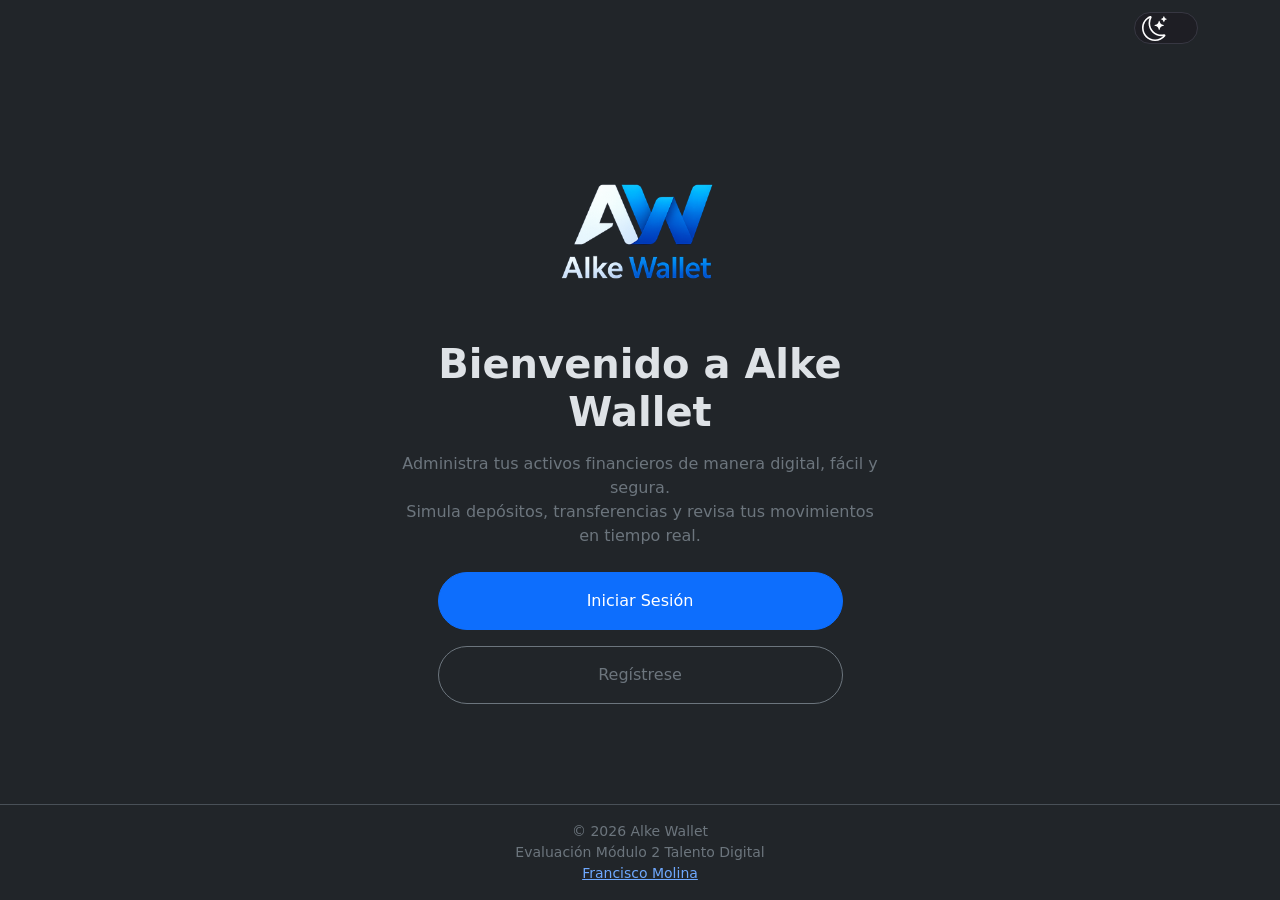
==== index.html @ b0be59c7 "feat: estructura base de Alke Wallet con modo claro/oscuro y validacion" ====
<!doctype html>
<html lang="es" data-bs-theme="dark">

<head>
  <meta charset="UTF-8" />
  <meta name="viewport" content="width=device-width, initial-scale=1.0" />
  <link href="https://cdn.jsdelivr.net/npm/bootstrap@5.3.8/dist/css/bootstrap.min.css" rel="stylesheet"
    integrity="sha384-sRIl4kxILFvY47J16cr9ZwB07vP4J8+LH7qKQnuqkuIAvNWLzeN8tE5YBujZqJLB" crossorigin="anonymous" />
  <link rel="stylesheet" href="./assets/css/style.css" />
  <link rel="shortcut icon" href="./assets/img/favicon.ico" type="image/x-icon">
  <title>Alke Wallet - Inicio</title>
</head>

<body class="d-flex flex-column min-vh-100 bg-body text-body" id="pagIndex">

  <nav class="navbar navbar-expand-lg pt-2">
    <div class="container justify-content-end">
      <div class="form-check form-switch custom-switch-container">
        <input class="form-check-input switch-iconos" type="checkbox" role="switch" id="btnDarkLight">
        <label class="form-check-label visually-hidden" for="btnDarkLight">Cambiar modo</label>
      </div>
    </div>
  </nav>

  <main class="flex-grow-1 container d-flex align-items-center justify-content-center">
    <div class="row w-100 justify-content-center text-center">
      <div class="col-12 col-md-8 col-lg-6">

        <div class="p-4 rounded-5 border-0">
          <img src="./assets/img/logo.webp" class="img-fluid mb-4 mx-auto d-block sombra-png col-6 col-md-4"
            alt="Logo Alke Wallet">

          <h1 class="fw-bold mb-3">Bienvenido a Alke Wallet</h1>
          <p class="text-secondary mb-4">
            Administra tus activos financieros de manera digital, fácil y segura. <br>
            Simula depósitos, transferencias y revisa tus movimientos en tiempo real.
          </p>

          <div class="d-grid gap-3 col-10 mx-auto">
            <a href="./login.html" class="btn btn-primary p-3 rounded-5 fw-medium">Iniciar Sesión</a>
            <a href="./register.html" class="btn btn-outline-secondary p-3 rounded-5 fw-medium">Regístrese</a>
          </div>
        </div>

      </div>
    </div>
  </main>

  <footer class="py-3 px-2 text-center text-secondary small border-top">
    <p class="m-0">&copy; 2026 Alke Wallet <br>
      Evaluación Módulo 2 Talento Digital <br>
      <a href="https://www.franciscomolina.cl" target="_blank">Francisco Molina</a>
    </p>
  </footer>

  <script src="https://cdn.jsdelivr.net/npm/bootstrap@5.3.8/dist/js/bootstrap.bundle.min.js"
    integrity="sha384-FKyoEForCGlyvwx9Hj09JcYn3nv7wiPVlz7YYwJrWVcXK/BmnVDxM+D2scQbITxI"
    crossorigin="anonymous"></script>
  <script src="https://cdnjs.cloudflare.com/ajax/libs/jquery/3.7.1/jquery.min.js"
    integrity="sha512-v2CJ7UaYy4JwqLDIrZUI/4hqeoQieOmAZNXBeQyjo21dadnwR+8ZaIJVT8EE2iyI61OV8e6M8PP2/4hpQINQ/g=="
    crossorigin="anonymous" referrerpolicy="no-referrer"></script>
  <script src="./assets/js/script.js" type="module"></script>

</body>

</html>
---- assets/css/style.css ----
/* Transición suave para toda la página */
* {
  transition: background-color 0.3s ease, border-color 0.3s ease, color 0.3s ease;
}

/* Color personalizado premium solo para el Modo Claro */
[data-bs-theme="light"] body,
[data-bs-theme="light"] input {
  background-color: #f4f4f0 !important;
}

/* Sombra para logo en el Modo Claro */
[data-bs-theme="light"] .sombra-png {
  filter: drop-shadow(0px 8px 10px rgba(0, 0, 0, 0.7));
}

/* Switch modo Oscuro/Claro */
.switch-iconos {
  width: 4em !important;
  height: 2em !important;
  cursor: pointer;  
  background-size: 40% !important; 
  background-repeat: no-repeat !important;
  background-image: url("../img/icons/moon.svg") !important;
  background-color: #1e1e24 !important;
  border-color: #373742 !important;
  background-position-x: 20% !important;
}

.switch-iconos:checked {
  background-size: 40% !important; 
  background-image: url("../img/icons/sun.svg") !important;
  background-color: #f4f4f0 !important;
  background-position-x: 80% !important;
}

/* Complemento input es inválido - rojo fijo para ambos modos */
.was-validated .input-group:has(.form-control:invalid),
.input-group:has(.form-control.is-invalid) {

  .input-group-text,
  .form-control {
    background-color: rgba(220, 53, 69, 0.1) !important;
    border-color: #dc3545 !important;
  }

  .input-group-text i,
  .form-control {
    color: #dc3545 !important;
  }
}

.was-validated .form-control:invalid:focus {
  box-shadow: 0 0 0 0.25rem rgba(220, 53, 69, 0.25) !important;
}

/* Complemento input es válido - verde fijo para ambos modos */
.was-validated .input-group:has(.form-control:valid),
.input-group:has(.form-control.is-valid) {

  .input-group-text,
  .form-control {
    background-color: rgba(162, 233, 129, 0.1) !important;
    border-color: #1ba000 !important;
  }

  .input-group-text i,
  .form-control {
    color: #1ba000 !important;
  }
}

/* Configuración base iconos */
.iconos {
  width: 4em !important;
  background-repeat: no-repeat !important;
  background-position: center !important;
  background-size: 16px 16px !important;
}

/* Iconos */
.icono-email {
  background-image: url("../img/icons/email.svg") !important;
}
.icono-password {
  background-image: url("../img/icons/password.svg") !important;
}
.icono-eye {
  background-image: url("../img/icons/eye.svg") !important;
}
.icono-eye-closed {
  background-image: url("../img/icons/eye-closed.svg") !important;
}
.icono-user {
  background-image: url("../img/icons/user.svg") !important;
}
.icono-fecha {
  background-image: url("../img/icons/fecha.svg") !important;
}

/* Curvas esquinas */
.curva-top-left {
  border-top-left-radius: 2rem !important;
  border-bottom-left-radius: 0px !important;
}
.curva-bottom-right {
  border-bottom-right-radius: 2rem !important;
  border-top-right-radius: 0px !important;
}
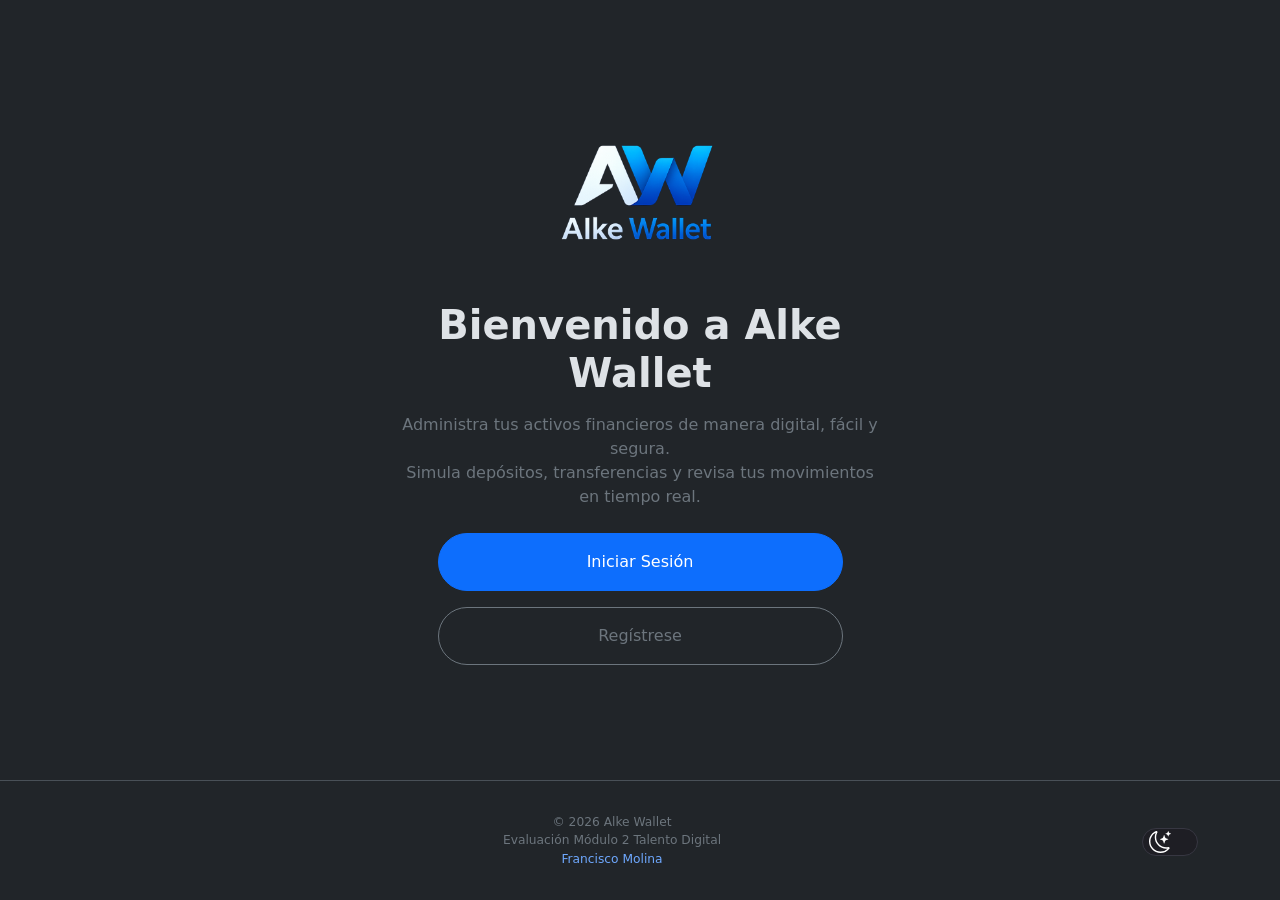
==== commit eb9ef8dc: "feat: finalizo diseño responsivo de web menu.html y realizo mejoras de CSS" ====
--- a/index.html
+++ b/index.html
@@ -12,15 +12,6 @@
 </head>
 
 <body class="d-flex flex-column min-vh-100 bg-body text-body" id="pagIndex">
-
-  <nav class="navbar navbar-expand-lg pt-2">
-    <div class="container justify-content-end">
-      <div class="form-check form-switch custom-switch-container">
-        <input class="form-check-input switch-iconos" type="checkbox" role="switch" id="btnDarkLight">
-        <label class="form-check-label visually-hidden" for="btnDarkLight">Cambiar modo</label>
-      </div>
-    </div>
-  </nav>
 
   <main class="flex-grow-1 container d-flex align-items-center justify-content-center">
     <div class="row w-100 justify-content-center text-center">
@@ -47,10 +38,27 @@
   </main>
 
   <footer class="py-3 px-2 text-center text-secondary small border-top">
-    <p class="m-0">&copy; 2026 Alke Wallet <br>
-      Evaluación Módulo 2 Talento Digital <br>
-      <a href="https://www.franciscomolina.cl" target="_blank">Francisco Molina</a>
-    </p>
+    <div class="border-secondary py-3">
+      <div class="d-flex align-items-center justify-content-between container">
+
+        <div class="text-center flex-grow-1">
+          <p class="m-0 small">
+            &copy; 2026 Alke Wallet <br>
+            Evaluación Módulo 2 Talento Digital <br>
+            <a href="https://www.franciscomolina.cl" target="_blank" class="text-decoration-none fw-medium">Francisco
+              Molina</a>
+          </p>
+        </div>
+
+        <div class="d-flex justify-content-end">
+          <div class="form-check form-switch custom-switch-container m-0">
+            <input class="form-check-input switch-iconos" type="checkbox" role="switch" id="btnDarkLight">
+            <label class="form-check-label visually-hidden" for="btnDarkLight">Cambiar modo</label>
+          </div>
+        </div>
+
+      </div>
+    </div>
   </footer>
 
   <script src="https://cdn.jsdelivr.net/npm/bootstrap@5.3.8/dist/js/bootstrap.bundle.min.js"
--- a/assets/css/style.css
+++ b/assets/css/style.css
@@ -1,12 +1,33 @@
-/* Transición suave para toda la página */
-* {
+/* Importacion de modulos */
+@import url("./icons.css");
+
+/* Transición suave cambio modos */
+body,
+.navbar,
+.btn,
+.form-control,
+.input-group-text {
   transition: background-color 0.3s ease, border-color 0.3s ease, color 0.3s ease;
 }
 
-/* Color personalizado premium solo para el Modo Claro */
-[data-bs-theme="light"] body,
-[data-bs-theme="light"] input {
-  background-color: #f4f4f0 !important;
+/* Modo Claro Estilos */
+[data-bs-theme="light"] {
+  --modo-fondo: #e2e1e1;
+  --modo-tarjetas: #ffffff;
+  --modo-texto: #212529;
+}
+
+/* Modo Oscuro Estilos */
+[data-bs-theme="dark"] {
+  --modo-fondo: #1b1b1b;
+  --modo-tarjetas: #23272b;
+  --modo-texto: #ebf5ff;
+}
+
+/* Etiquetas principales */
+body,
+input {
+  background-color: var(--modo-fondo);
 }
 
 /* Sombra para logo en el Modo Claro */
@@ -18,8 +39,8 @@
 .switch-iconos {
   width: 4em !important;
   height: 2em !important;
-  cursor: pointer;  
-  background-size: 40% !important; 
+  cursor: pointer;
+  background-size: 40% !important;
   background-repeat: no-repeat !important;
   background-image: url("../img/icons/moon.svg") !important;
   background-color: #1e1e24 !important;
@@ -28,82 +49,183 @@
 }
 
 .switch-iconos:checked {
-  background-size: 40% !important; 
+  background-size: 40% !important;
   background-image: url("../img/icons/sun.svg") !important;
   background-color: #f4f4f0 !important;
   background-position-x: 80% !important;
 }
 
 /* Complemento input es inválido - rojo fijo para ambos modos */
-.was-validated .input-group:has(.form-control:invalid),
-.input-group:has(.form-control.is-invalid) {
-
-  .input-group-text,
-  .form-control {
-    background-color: rgba(220, 53, 69, 0.1) !important;
-    border-color: #dc3545 !important;
-  }
-
-  .input-group-text i,
-  .form-control {
-    color: #dc3545 !important;
-  }
-}
-
+/* Fondo y bordes rojos para el texto del grupo y el input */
+.was-validated .input-group:has(.form-control:invalid) .input-group-text,
+.was-validated .input-group:has(.form-control:invalid) .form-control,
+.input-group:has(.form-control.is-invalid) .input-group-text,
+.input-group:has(.form-control.is-invalid) .form-control {
+  background-color: rgba(220, 53, 69, 0.1) !important;
+  border-color: #dc3545 !important;
+}
+
+/* Color de texto e íconos en rojo */
+.was-validated .input-group:has(.form-control:invalid) .input-group-text i,
+.was-validated .input-group:has(.form-control:invalid) .form-control,
+.input-group:has(.form-control.is-invalid) .input-group-text i,
+.input-group:has(.form-control.is-invalid) .form-control {
+  color: #dc3545 !important;
+}
+
+/* Sombra roja cuando el usuario hace foco en un campo con error */
 .was-validated .form-control:invalid:focus {
   box-shadow: 0 0 0 0.25rem rgba(220, 53, 69, 0.25) !important;
 }
 
 /* Complemento input es válido - verde fijo para ambos modos */
-.was-validated .input-group:has(.form-control:valid),
-.input-group:has(.form-control.is-valid) {
-
-  .input-group-text,
-  .form-control {
-    background-color: rgba(162, 233, 129, 0.1) !important;
-    border-color: #1ba000 !important;
-  }
-
-  .input-group-text i,
-  .form-control {
-    color: #1ba000 !important;
-  }
-}
-
-/* Configuración base iconos */
-.iconos {
-  width: 4em !important;
-  background-repeat: no-repeat !important;
-  background-position: center !important;
-  background-size: 16px 16px !important;
-}
-
-/* Iconos */
-.icono-email {
-  background-image: url("../img/icons/email.svg") !important;
-}
-.icono-password {
-  background-image: url("../img/icons/password.svg") !important;
-}
-.icono-eye {
-  background-image: url("../img/icons/eye.svg") !important;
-}
-.icono-eye-closed {
-  background-image: url("../img/icons/eye-closed.svg") !important;
-}
-.icono-user {
-  background-image: url("../img/icons/user.svg") !important;
-}
-.icono-fecha {
-  background-image: url("../img/icons/fecha.svg") !important;
+/* Fondo y bordes verdes para el texto del grupo y el input */
+.was-validated .input-group:has(.form-control:valid) .input-group-text,
+.was-validated .input-group:has(.form-control:valid) .form-control,
+.input-group:has(.form-control.is-valid) .input-group-text,
+.input-group:has(.form-control.is-valid) .form-control {
+  background-color: rgba(162, 233, 129, 0.1) !important;
+  border-color: #1ba000 !important;
+}
+
+/* Color de texto e íconos en verde */
+.was-validated .input-group:has(.form-control:valid) .input-group-text i,
+.was-validated .input-group:has(.form-control:valid) .form-control,
+.input-group:has(.form-control.is-valid) .input-group-text i,
+.input-group:has(.form-control.is-valid) .form-control {
+  color: #1ba000 !important;
 }
 
 /* Curvas esquinas */
 .curva-top-left {
   border-top-left-radius: 2rem !important;
-  border-bottom-left-radius: 0px !important;
-}
+  border-bottom-left-radius: 0px;
+}
+
 .curva-bottom-right {
   border-bottom-right-radius: 2rem !important;
-  border-top-right-radius: 0px !important;
+  border-top-right-radius: 0px;
+}
+
+/* CSS del menu */
+.card-saldo {
+  background: linear-gradient(135deg, #0052cc 0%, #00a3ff 100%);
+  padding: 2rem 1.5rem !important;
+}
+
+.card a:active {
+  opacity: 0.6;
+}
+
+.avatar-inicial {
+  width: 45px;
+  height: 45px;
+  font-size: 1.2rem;
+  color: #0052cc !important;
+  background-color: var(--modo-tarjetas);
+}
+
+.text-wallet-light {
+  color: rgba(255, 255, 255, 0.8);
+}
+
+.contenedor-flotante-subir {
+  position: relative;
+  padding: 55px;
+  min-height: 70vh;
+  padding-bottom: 70px;
+}
+
+.bg-card,
+.bg-card a {
+  background-color: var(--modo-tarjetas);
+  color: var(--modo-texto);
+}
+
+.bg-fondo,
+.bg-fondo a {
+  background-color: var(--modo-fondo);
+  color: var(--modo-texto);
+}
+
+.bg-nav,
+.bg-nav a {
+  background-color: #1b1b1b;
+  color: #ebf5ff !important;
+}
+
+.menu-flotante {
+  position: relative;
+  z-index: 2;
+  margin-top: -50px;
+  box-shadow: 0 4px 20px rgba(0, 0, 0, 0.3) !important;
+}
+
+/* Estilos para los bloques de promociones */
+.card-promo {
+  border-radius: 16px;
+  transition: transform 0.2s ease, box-shadow 0.2s ease;
+  cursor: pointer;
+}
+
+.card-promo:hover {
+  transform: translateY(-2px);
+  box-shadow: 0 6px 15px rgba(0, 0, 0, 0.15) !important;
+}
+
+.card-promo:active {
+  opacity: 0.9;
+  transform: scale(0.98);
+}
+
+.card-promo-grad1 {
+  background: linear-gradient(135deg, #0052cc 0%, #0077ff 100%);
+}
+
+.card-promo-grad2 {
+  background: linear-gradient(135deg, #00a3ff 0%, #00c2ff 100%);
+}
+
+/* Arreglo menu superior e inferior */
+.fs-menu {
+  font-size: 0.75rem;
+}
+
+/* Corrije iluminacion del menu activo */
+a.active-nav-link,
+a.active-nav-link span,
+a.active-nav-link div {
+  color: #ffffff !important;
+  opacity: 1 !important;
+  font-weight: bold !important;
+}
+
+a.active-nav-link .icono-home,
+a.active-nav-link .icono-transfer,
+a.active-nav-link .icono-perfil {
+  opacity: 1 !important;
+  filter: invert(100%) sepia(50%) saturate(50%) hue-rotate(0deg) brightness(150%) contrast(100%);
+}
+
+
+/* Solo moviles */
+@media (max-width: 767.98px) {
+
+  /* CSS del menu */
+  .card-saldo {
+    min-height: 250px;
+  }
+
+  /* CSS contenedor flotante */
+  .contenedor-flotante-subir {
+    background-color: var(--modo-fondo);
+    position: relative;
+    z-index: 2;
+    margin-top: -30px;
+    border-radius: 24px 24px 0 0;
+    padding: 20px;
+    min-height: 70vh;
+    padding-bottom: 70px;
+  }
+
 }
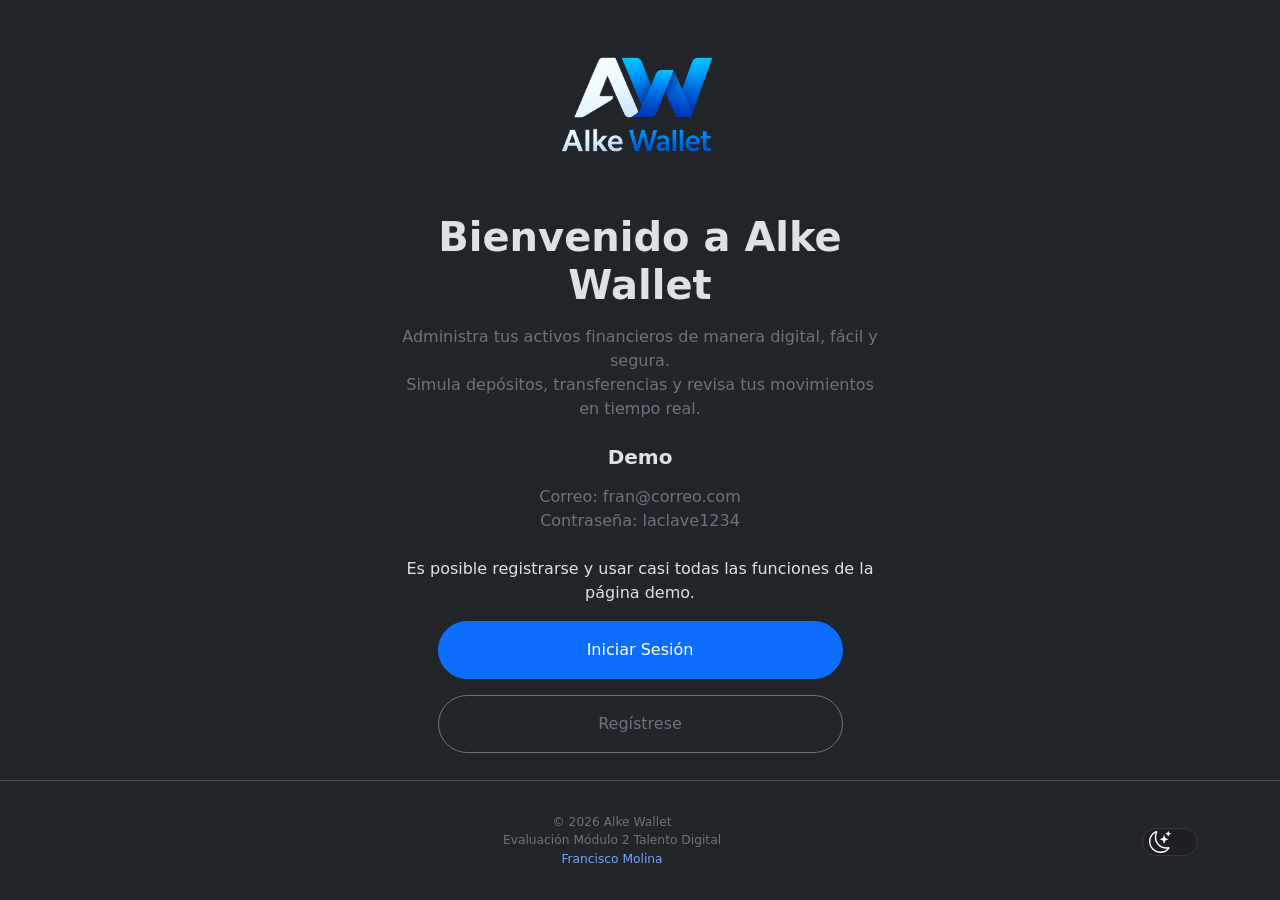
==== commit 239f99d4: "feat: se agregaron credenciales de acceso "demo" en el index" ====
--- a/index.html
+++ b/index.html
@@ -26,6 +26,12 @@
             Administra tus activos financieros de manera digital, fácil y segura. <br>
             Simula depósitos, transferencias y revisa tus movimientos en tiempo real.
           </p>
+          <h5 class="fw-bold mb-3">Demo</h5>
+          <p class="text-secondary mb-4">
+            Correo: fran@correo.com<br>
+            Contraseña: laclave1234
+          </p>
+          <p>Es posible registrarse y usar casi todas las funciones de la página demo.</p>
 
           <div class="d-grid gap-3 col-10 mx-auto">
             <a href="./login.html" class="btn btn-primary p-3 rounded-5 fw-medium">Iniciar Sesión</a>
--- a/assets/css/style.css
+++ b/assets/css/style.css
@@ -15,6 +15,7 @@
   --modo-fondo: #e2e1e1;
   --modo-tarjetas: #ffffff;
   --modo-texto: #212529;
+  --modo-filtro: invert(100%) sepia(50%) saturate(50%) hue-rotate(0deg) brightness(50%) contrast(100%);
 }
 
 /* Modo Oscuro Estilos */
@@ -22,6 +23,7 @@
   --modo-fondo: #1b1b1b;
   --modo-tarjetas: #23272b;
   --modo-texto: #ebf5ff;
+  --modo-filtro: invert(100%) sepia(50%) saturate(50%) hue-rotate(0deg) brightness(150%) contrast(100%);
 }
 
 /* Etiquetas principales */
@@ -195,16 +197,84 @@
 a.active-nav-link,
 a.active-nav-link span,
 a.active-nav-link div {
-  color: #ffffff !important;
+  color: var(--modo-texto) !important;
   opacity: 1 !important;
   font-weight: bold !important;
 }
 
 a.active-nav-link .icono-home,
+a.active-nav-link .icono-deposit,
 a.active-nav-link .icono-transfer,
-a.active-nav-link .icono-perfil {
+a.active-nav-link .icono-history,
+a.active-nav-link .icono-perfil,
+a.active-nav-link .icono-mas {
   opacity: 1 !important;
-  filter: invert(100%) sepia(50%) saturate(50%) hue-rotate(0deg) brightness(150%) contrast(100%);
+  filter: var(--modo-filtro);
+}
+
+/* Tamaño logo horizontal */
+.logo-hor{
+   height: 40px; 
+   width: auto;
+}
+
+/* Contenedor de contactos para que no se alargue a lo alto la pantalla */
+#contenedor-contactos {
+  max-height: 320px; 
+  overflow-y: auto;  
+  padding-right: 8px; 
+  -webkit-overflow-scrolling: touch; 
+}
+
+#contenedor-contactos::-webkit-scrollbar {
+  width: 6px;
+}
+
+#contenedor-contactos::-webkit-scrollbar-thumb {
+  background-color: rgba(0, 0, 0, 0.2);
+  border-radius: 10px;
+}
+
+[data-bs-theme="dark"] #contenedor-contactos::-webkit-scrollbar-thumb {
+  background-color: rgba(255, 255, 255, 0.2);
+}
+
+
+/* Contenedor del historial de movimientos */
+#contenedor-transacciones {
+  max-height: 380px;
+  overflow-y: auto;  
+  padding-right: 8px; 
+  -webkit-overflow-scrolling: touch; 
+}
+
+#contenedor-transacciones::-webkit-scrollbar {
+  width: 6px;
+}
+
+#contenedor-transacciones::-webkit-scrollbar-thumb {
+  background-color: rgba(0, 0, 0, 0.15);
+  border-radius: 10px;
+}
+
+[data-bs-theme="dark"] #contenedor-transacciones::-webkit-scrollbar-thumb {
+  background-color: rgba(255, 255, 255, 0.15); 
+}
+
+/* Perfil */
+.perfil-avatar {
+  width: 80px; 
+  height: 80px; 
+  font-size: 2.2rem;
+}
+
+.perfil-nombre {
+  font-size: 0.7rem;
+  letter-spacing: 0.05em !important; 
+}
+
+.perfil-fuente {
+  font-size: 0.7rem;
 }
 
 
